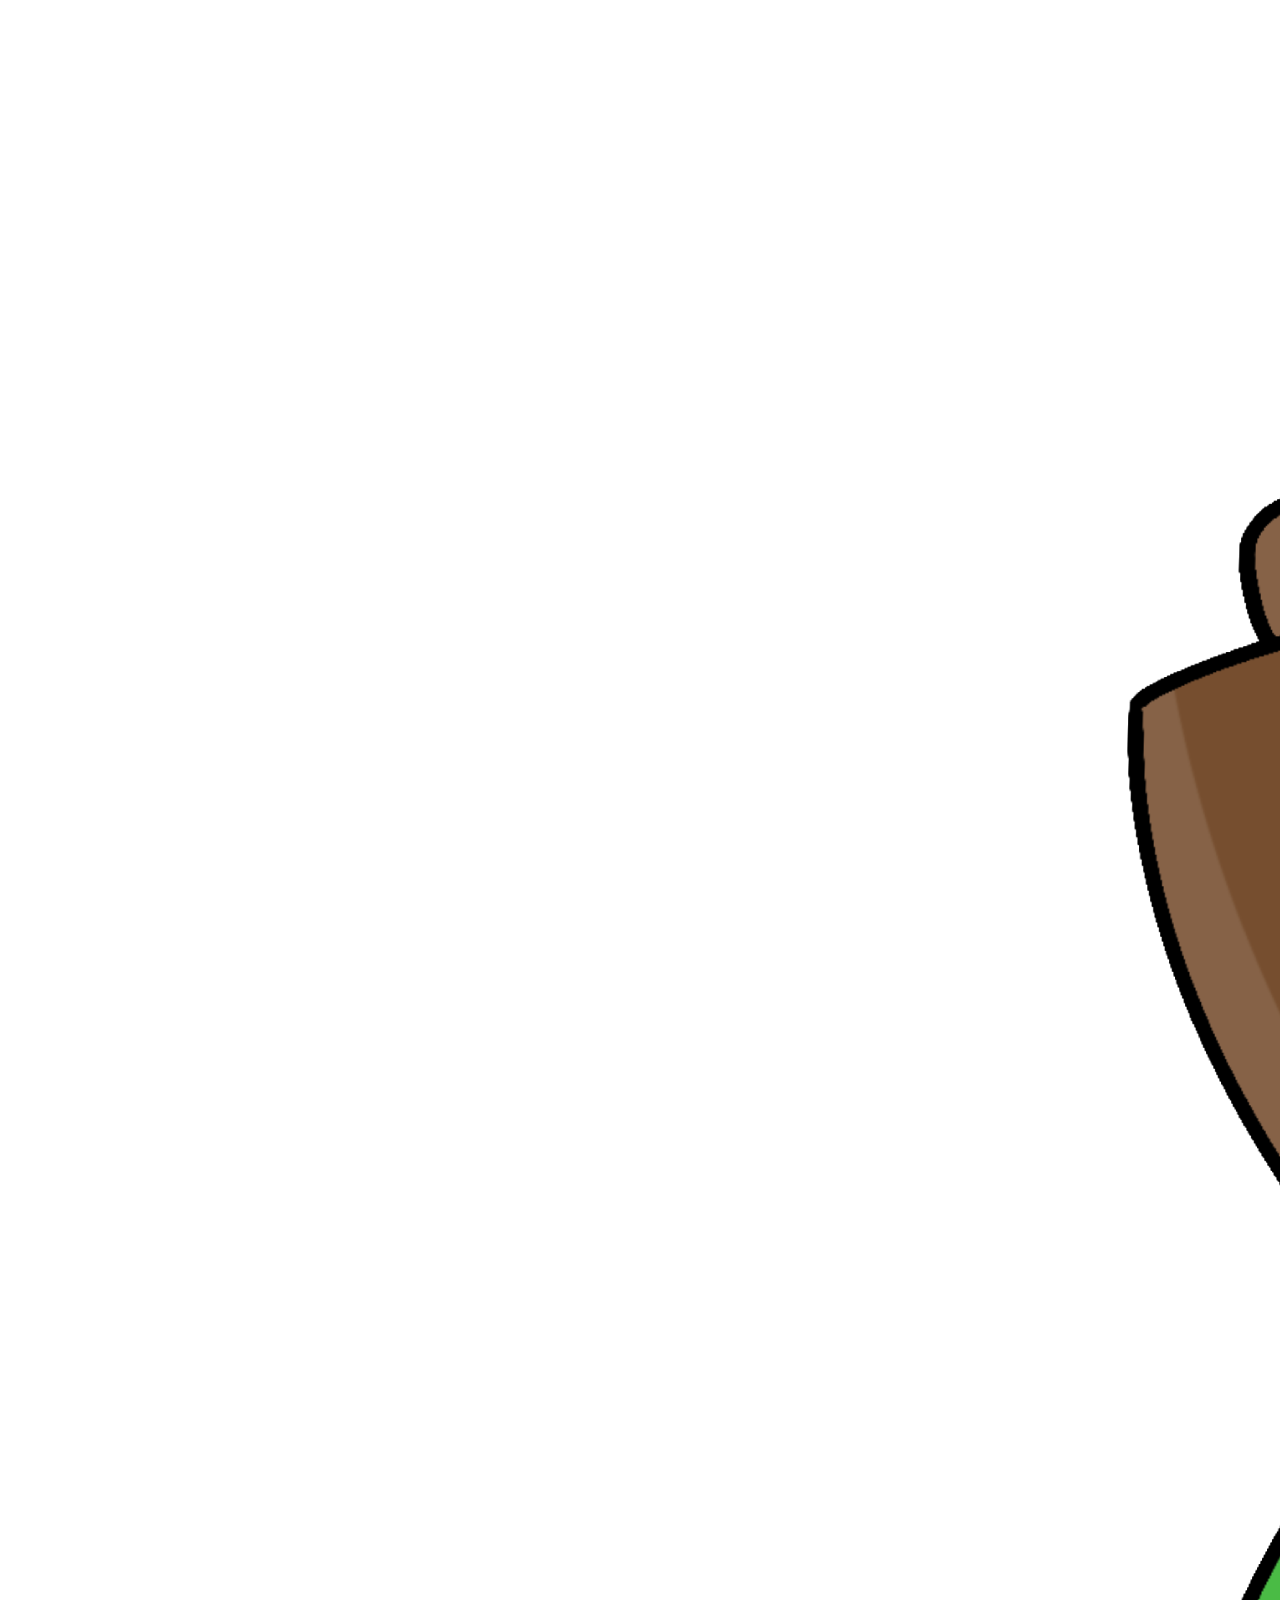
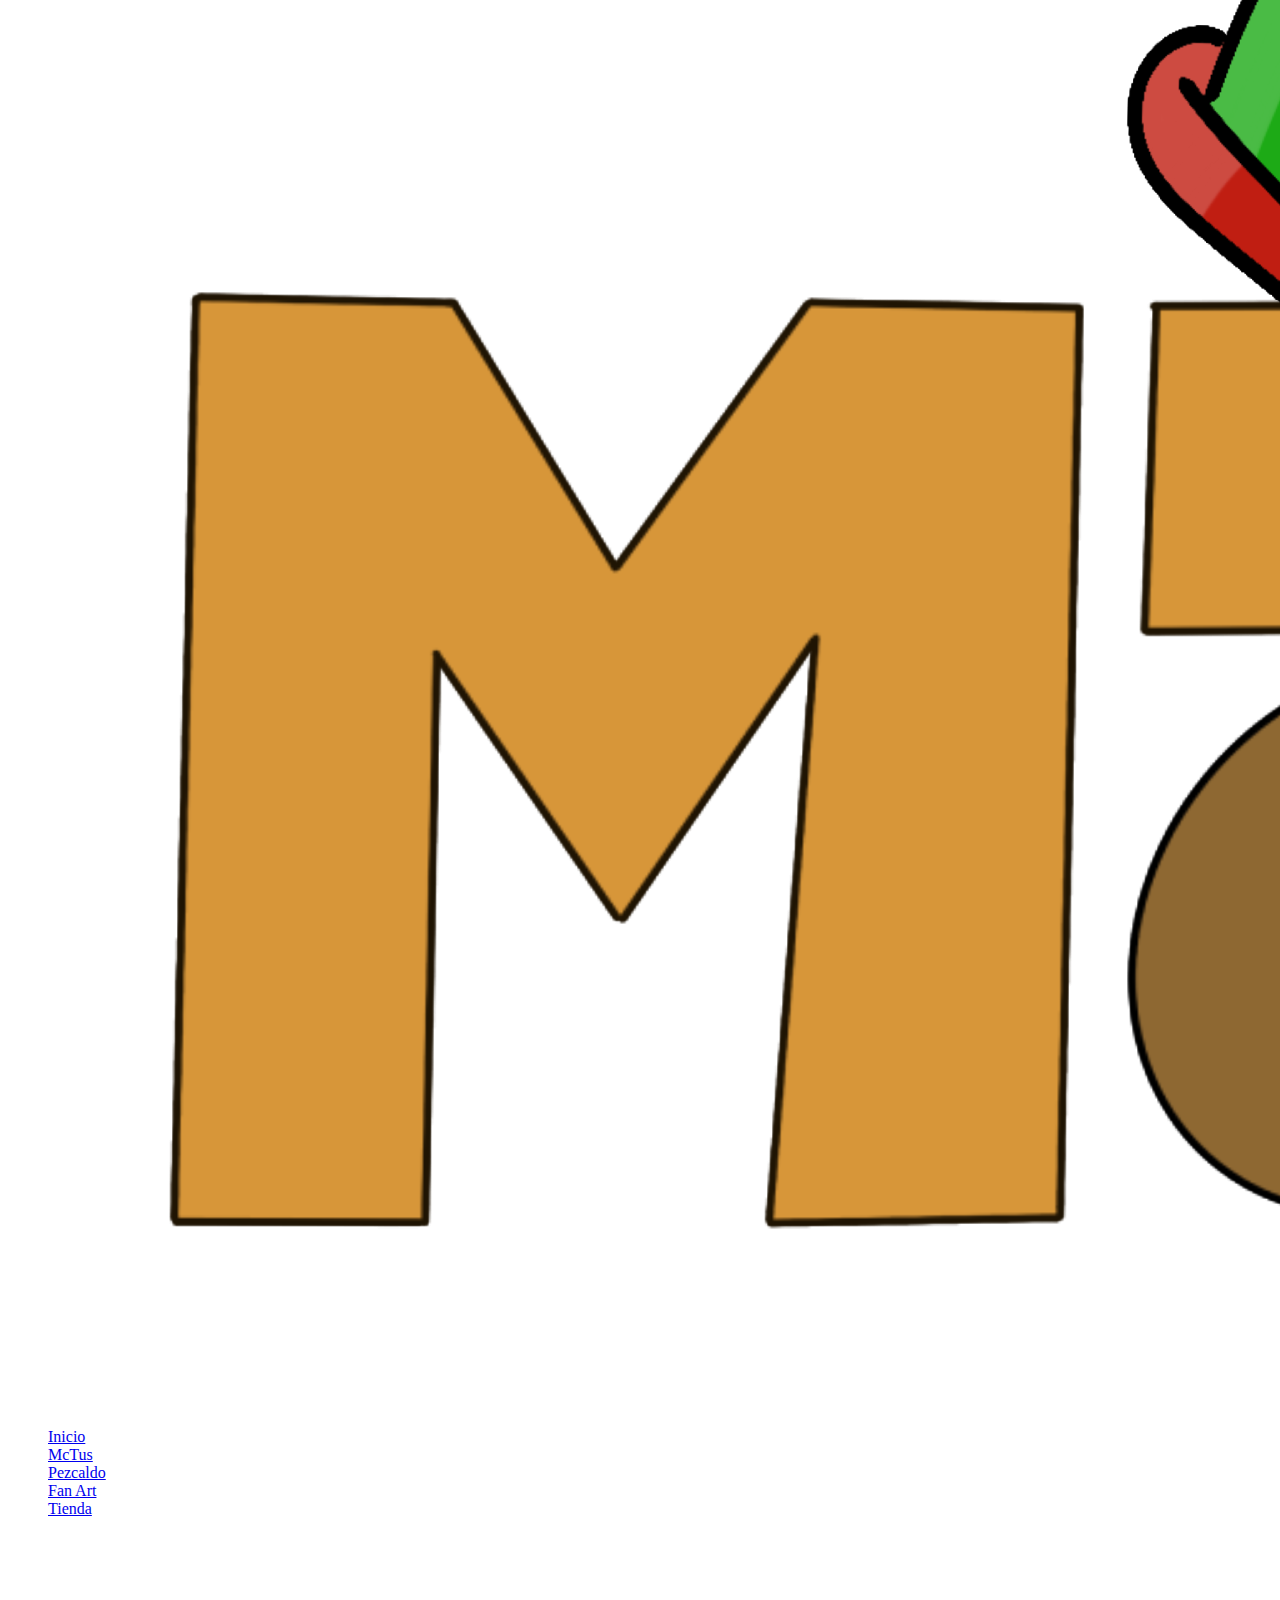
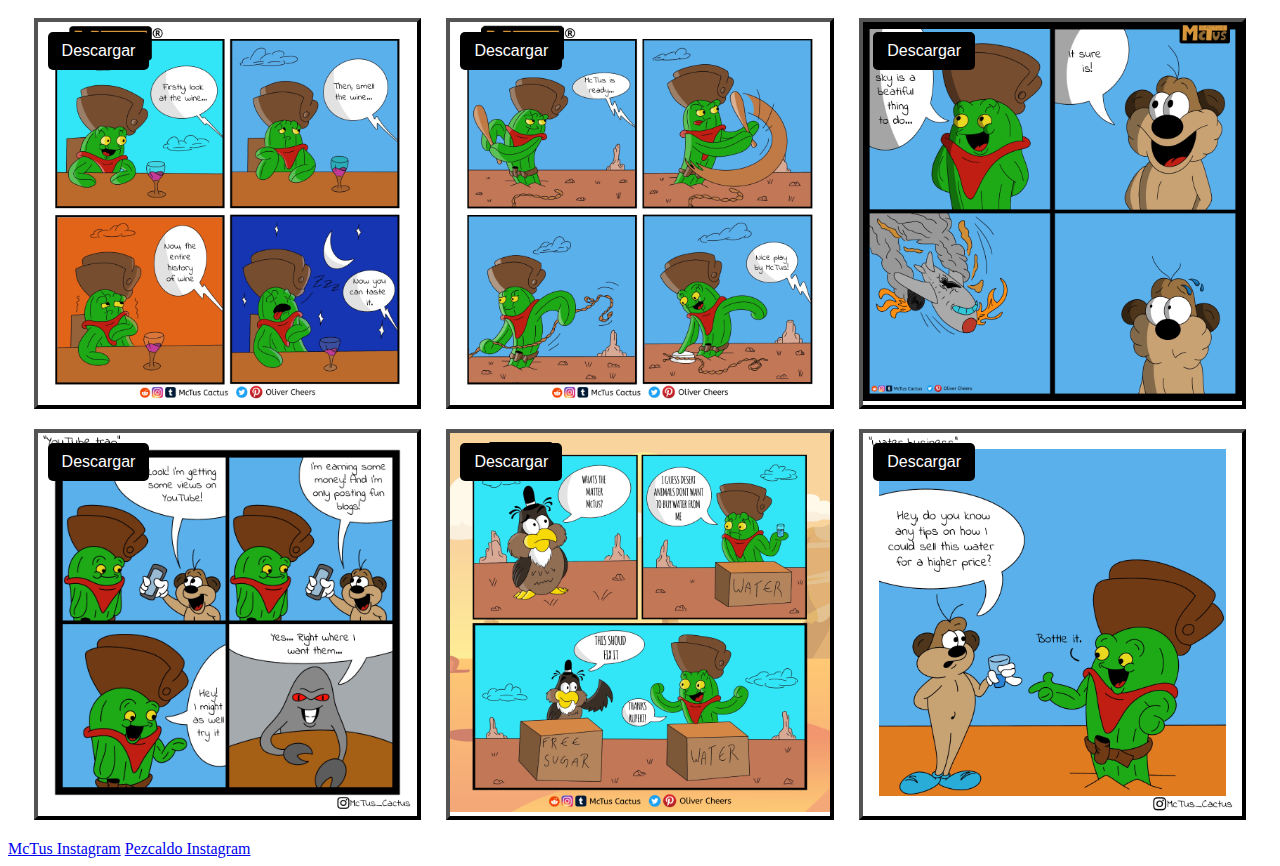
==== mctus.html @ 2df970e0 "Update mctus.html" ====
<!DOCTYPE html>
<html lang="en">
<head>
    <meta charset="UTF-8">
    <meta name="viewport" content="width=device-width, initial-scale=1.0">
    <title>McTus</title>
    <link rel="icon" sizes="250x250" href="images/528E3C8A-2027-493B-AFD9-6058089EBF81.png">
    <link rel="stylesheet" href="css/styles.css">
    <style>
        body {
            background-image: url('https://ci3.googleusercontent.com/mail-img-att/[base64]s0-l75-ft');
            background-size: cover;
            background-position: center;
            color: #ffffff; /* Cambia el color del texto según sea necesario */
        }

        /* Estilos para las imágenes */
        .image-container {
            display: flex;
            justify-content: space-evenly;
            flex-wrap: wrap;
            margin-top: 20px;
        }

        .image-item {
            position: relative;
            width: 30%; /* Ajustar el tamaño de las imágenes según sea necesario */
            margin-bottom: 20px;
            border: 4px outset #000000;
        }

        .image-container img {
            width: 100%; /* Hacer que la imagen ocupe todo el contenedor */
        }

        .image-buttons {
            position: absolute;
            top: 10px;
            left: 10px;
            display: flex;
            gap: 10px;
        }

        .image-buttons button {
            background-color: #4CAF50; /* Green */
            border: none;
            color: white;
            padding: 10px 14px;
            text-align: center;
            text-decoration: none;
            display: inline-block;
            font-size: 16px;
            margin: 0;
            cursor: pointer;
            border-radius: 5px;
        }

        

        .image-buttons .download-button {
            background-color: #000000;
        }

        .image-buttons :hover {
            background-color: #fff;
        }

        h1 {
            position: static;
            padding: 10px 14px;
            justify-content: space-evenly;  
        }
    </style>
    <script src="js/script.js" defer></script>
    <header>
        <div class="logo">
            <img src="images/McTus wirh R symbol new design.png" alt="Logo">
        </div>
        <nav>
            <ul>
                <li><a href="index.html">Inicio</a></li>
                <li><a href="mctus.html">McTus</a></li>
                <li><a href="pezcaldo.html">Pezcaldo</a></li>
                <li><a href="fanart.html">Fan Art</a></li>
                <li><a href="store.html">Tienda</a></li>
            </ul>
        </nav>
    </header>
    <main>
        <h1>McTus Comics</h1>
        <div class="image-container">
            <div class="image-item">
                <img src="images/mctus_cactus_in_a_boring_wine_tasting_by_oliover_dg5746h.jpg" alt="Imagen 1">
                <div class="image-buttons">
                    <button class="download-button" onclick="downloadImage('images/mctus_cactus_in_a_boring_wine_tasting_by_oliover_dg5746h.jpg')">Descargar</button>
                </div>
            </div>
            <div class="image-item">
                <img src="images/mctus_cactus_playing_baseball_his_way_by_oliover_dg59rzv.jpg" alt="Imagen 2">
                <div class="image-buttons">
                    <button class="download-button" onclick="downloadImage('images/mctus_cactus_playing_baseball_his_way_by_oliover_dg59rzv.jpg')">Descargar</button>
                </div>
            </div>
            <div class="image-item">
                <img src="images/mctus_loves_looking_at_the_sky_by_oliover_dgf459u.jpg" alt="Imagen 3">
                <div class="image-buttons">
                    <button class="download-button" onclick="downloadImage('images/mctus_loves_looking_at_the_sky_by_oliover_dgf459u.jpg')">Descargar</button>
                </div>
            </div>
            <div class="image-item">
                <img src="images/youtube_trap___mctus_cactus_comic_strip_by_oliover_dgsae83.jpg" alt="Imagen 4">
                <div class="image-buttons">
                    <button class="download-button" onclick="downloadImage('images/youtube_trap___mctus_cactus_comic_strip_by_oliover_dgsae83.jpg')">Descargar</button>
                </div>
            </div>
            <div class="image-item">
                <img src="images/some_sirious_bussines_tactics_by_mctus_and_rupert_by_oliover_dg53asx.jpg" alt="Imagen 5">
                <div class="image-buttons">
                    <button class="download-button" onclick="downloadImage('images/some_sirious_bussines_tactics_by_mctus_and_rupert_by_oliover_dg53asx.jpg')">Descargar</button>
                </div>
            </div>
            <div class="image-item">
                <img src="images/water_business_by_oliover_dgswyu4.jpg" alt="Imagen 6">
                <div class="image-buttons">
                    <button class="download-button" onclick="downloadImage('images/water_business_by_oliover_dgswyu4.jpg')">Descargar</button>
                </div>
            </div>
        </div>
    </main>
    <footer>
        <div class="social-links">
            <a href="https://instagram.com/mctus_cactus" target="_blank">McTus Instagram</a>
            <a href="https://instagram.com/pezcaldo" target="_blank">Pezcaldo Instagram</a>
        </div>
    </footer>
    <script>
        function downloadImage(url) {
            const link = document.createElement('a');
            link.href = url;
            link.download = url.substring(url.lastIndexOf('/') + 1);
            document.body.appendChild(link);
            link.click();
            document.body.removeChild(link);
        }
    </script>
</body>
</html>
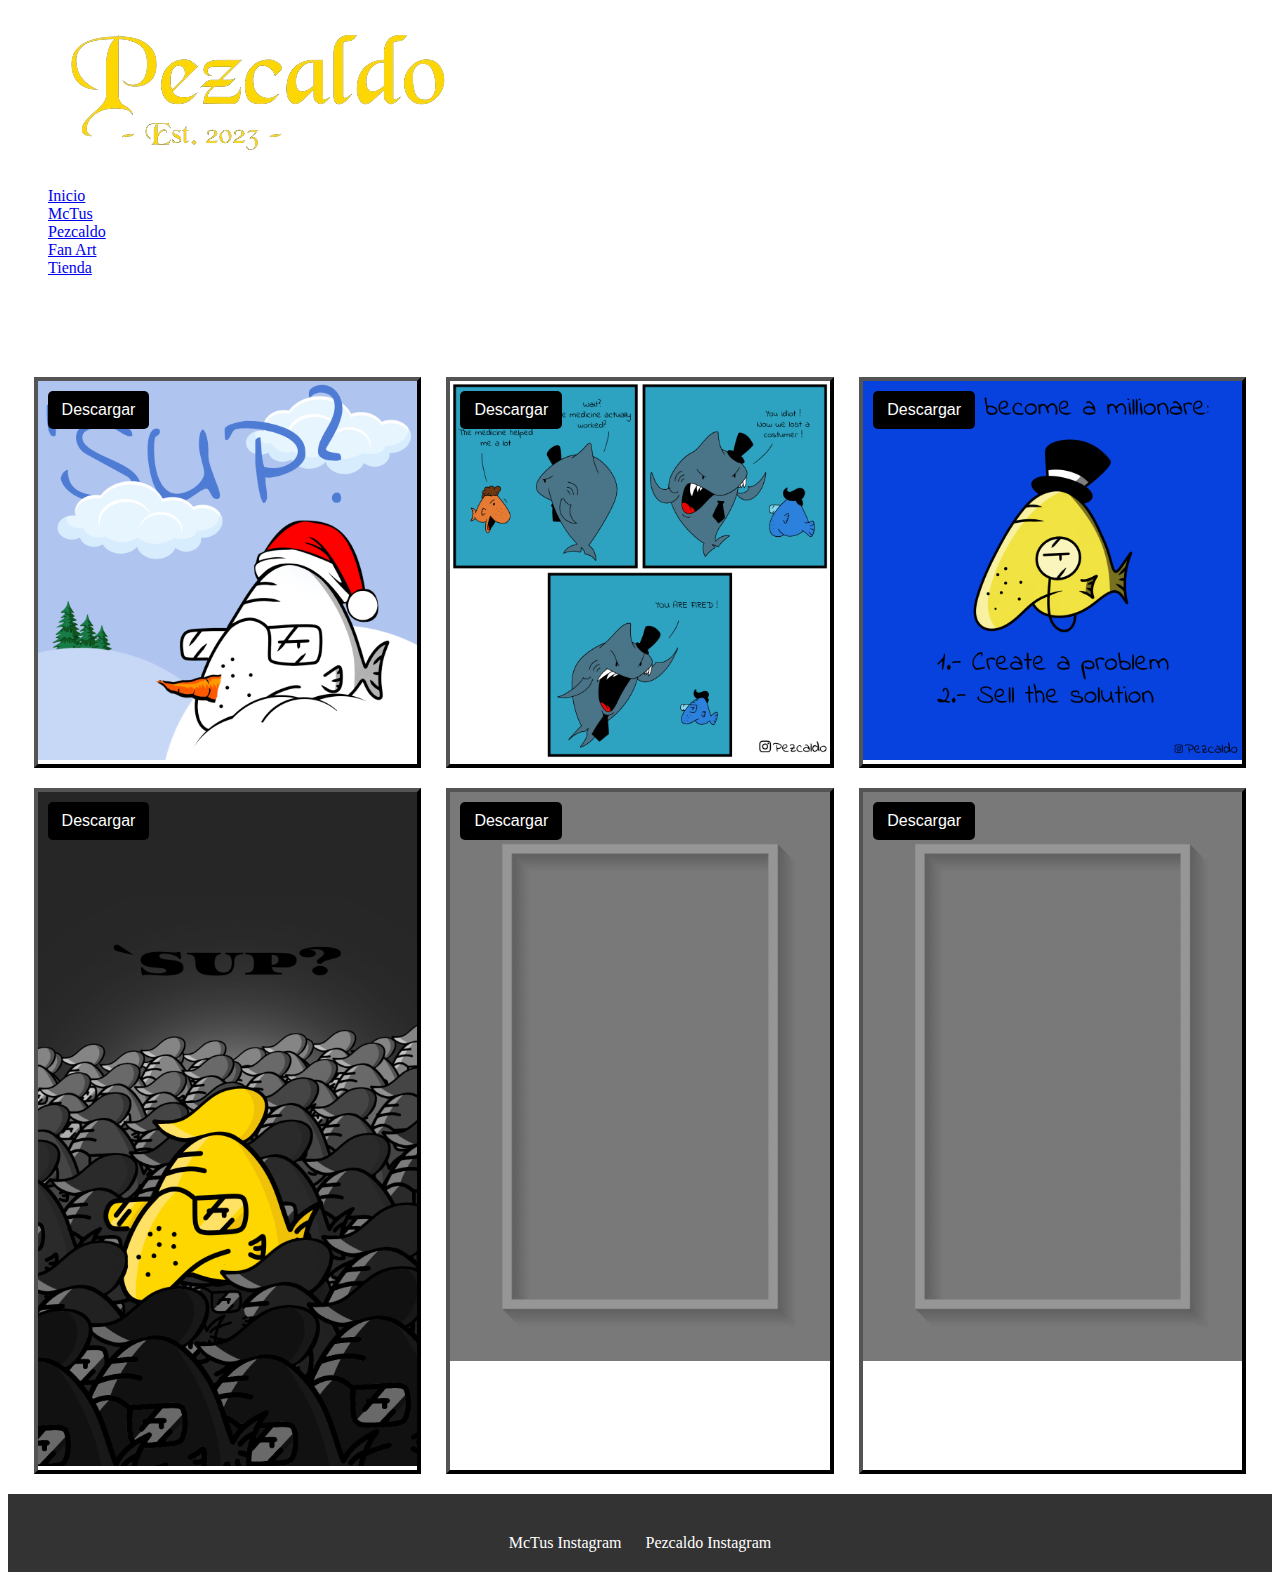
==== commit b676546d: "Update mctus.html" ====
--- a/mctus.html
+++ b/mctus.html
@@ -3,8 +3,8 @@
 <head>
     <meta charset="UTF-8">
     <meta name="viewport" content="width=device-width, initial-scale=1.0">
-    <title>McTus</title>
-    <link rel="icon" sizes="250x250" href="images/528E3C8A-2027-493B-AFD9-6058089EBF81.png">
+    <title>Pezcaldo</title>
+    <link rel="icon" sizes="250x250" href="images/pezcaldo_golden__black-removebg-preview.png">
     <link rel="stylesheet" href="css/styles.css">
     <style>
         body {
@@ -14,6 +14,61 @@
             color: #ffffff; /* Cambia el color del texto según sea necesario */
         }
 
+        .main-content {
+            flex: 1; /* El contenido principal ocupa todo el espacio restante */
+            padding: 20px;
+        }
+
+        /* Estilos para el botón de carga de imágenes */
+        .upload-btn {
+            background-color: #000000;
+            color: white;
+            padding: 10px 20px;
+            border: none;
+            border-radius: 5px;
+            cursor: pointer;
+            margin-bottom: 20px;
+        }
+
+        .upload-btn:hover {
+            background-color: #202020;
+        }
+
+        .hidden {
+            display: none;
+        }
+
+        /* Flexbox para acomodar el sidebar a la derecha */
+        .container {
+            display: flex;
+        }
+
+        @media (max-width: 768px) {
+            /* Aplicar diseño de una columna cuando el ancho de la pantalla sea menor o igual a 768px */
+            .container {
+                flex-direction: fixed;
+            }
+        }
+
+        /* Estilos para el footer */
+        footer {
+            background-color: #333;
+            color: #fff;
+            padding: 20px;
+            text-align: center;
+        }
+
+        .social-links {
+            margin-top: 20px;
+        }
+
+        .social-links a {
+            color: #fff;
+            text-decoration: none;
+            margin: 0 10px;
+        }
+
+        
         /* Estilos para las imágenes */
         .image-container {
             display: flex;
@@ -62,7 +117,7 @@
         }
 
         .image-buttons :hover {
-            background-color: #fff;
+            background-color: #423535
         }
 
         h1 {
@@ -72,9 +127,11 @@
         }
     </style>
     <script src="js/script.js" defer></script>
+</head>
+<body class="dark-mode">
     <header>
         <div class="logo">
-            <img src="images/McTus wirh R symbol new design.png" alt="Logo">
+            <img src="images/pezcaldo_elegant_logo-removebg-preview (1).png" alt="Logo">
         </div>
         <nav>
             <ul>
@@ -87,40 +144,40 @@
         </nav>
     </header>
     <main>
-        <h1>McTus Comics</h1>
+        <h1>Pezcaldo Comics</h1>
         <div class="image-container">
             <div class="image-item">
-                <img src="images/mctus_cactus_in_a_boring_wine_tasting_by_oliover_dg5746h.jpg" alt="Imagen 1">
+                <img src="images/christmas.jpg" alt="Imagen 1">
                 <div class="image-buttons">
                     <button class="download-button" onclick="downloadImage('images/mctus_cactus_in_a_boring_wine_tasting_by_oliover_dg5746h.jpg')">Descargar</button>
                 </div>
             </div>
             <div class="image-item">
-                <img src="images/mctus_cactus_playing_baseball_his_way_by_oliover_dg59rzv.jpg" alt="Imagen 2">
+                <img src="images/Pezcaldo medicine.jpg" alt="Imagen 2">
                 <div class="image-buttons">
                     <button class="download-button" onclick="downloadImage('images/mctus_cactus_playing_baseball_his_way_by_oliover_dg59rzv.jpg')">Descargar</button>
                 </div>
             </div>
             <div class="image-item">
-                <img src="images/mctus_loves_looking_at_the_sky_by_oliover_dgf459u.jpg" alt="Imagen 3">
+                <img src="images/how to become a millionare.jpg" alt="Imagen 3">
                 <div class="image-buttons">
                     <button class="download-button" onclick="downloadImage('images/mctus_loves_looking_at_the_sky_by_oliover_dgf459u.jpg')">Descargar</button>
                 </div>
             </div>
             <div class="image-item">
-                <img src="images/youtube_trap___mctus_cactus_comic_strip_by_oliover_dgsae83.jpg" alt="Imagen 4">
+                <img src="images/sdfghjkjhgfds.jpg" alt="Imagen 4">
                 <div class="image-buttons">
                     <button class="download-button" onclick="downloadImage('images/youtube_trap___mctus_cactus_comic_strip_by_oliover_dgsae83.jpg')">Descargar</button>
                 </div>
             </div>
             <div class="image-item">
-                <img src="images/some_sirious_bussines_tactics_by_mctus_and_rupert_by_oliover_dg53asx.jpg" alt="Imagen 5">
+                <img src="images/image.png" alt="Imagen 5">
                 <div class="image-buttons">
                     <button class="download-button" onclick="downloadImage('images/some_sirious_bussines_tactics_by_mctus_and_rupert_by_oliover_dg53asx.jpg')">Descargar</button>
                 </div>
             </div>
             <div class="image-item">
-                <img src="images/water_business_by_oliover_dgswyu4.jpg" alt="Imagen 6">
+                <img src="images/image.png" alt="Imagen 6">
                 <div class="image-buttons">
                     <button class="download-button" onclick="downloadImage('images/water_business_by_oliover_dgswyu4.jpg')">Descargar</button>
                 </div>
